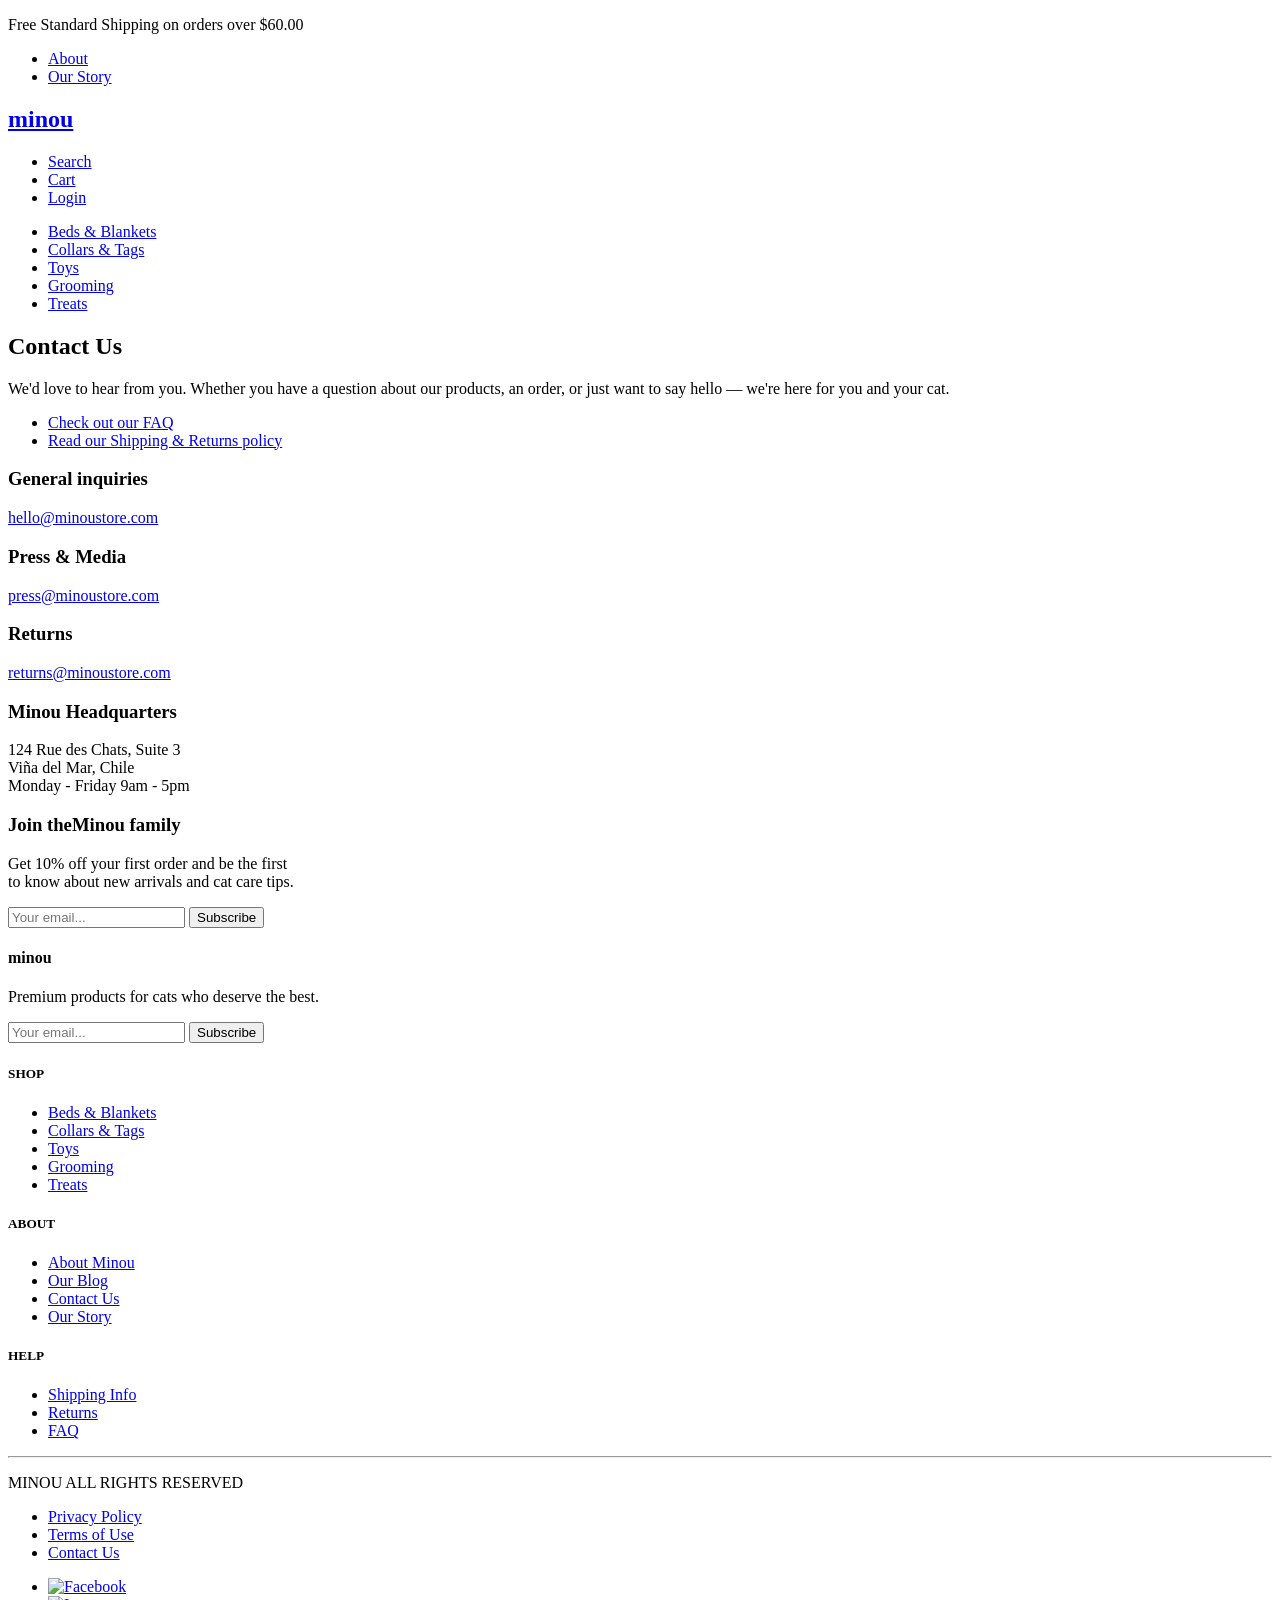
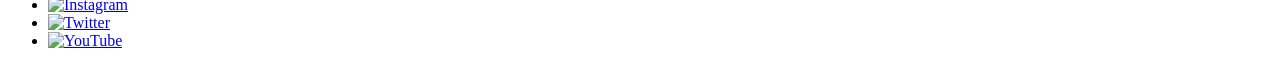
==== contacto.html @ 3acd1a12 "Add files via upload" ====
<!DOCTYPE html>
<html lang="en">
  <head>
    <meta charset="UTF-8" />
    <meta name="viewport" content="width=device-width, initial-scale=1.0"/>
    <title>Minou | Contact</title>
    <link rel="stylesheet" href="https://cdnjs.cloudflare.com/ajax/libs/animate.css/4.1.1/animate.min.css"/>
    <link rel="stylesheet" href="assets/estilos/estilos.css">
  </head>
  <body class="contact-page">
    <div class="preloader">
      <div class="spinner animate__animated animate__rotateIn"></div>
    </div>
    <header>
      <div class="top-bar">
        <p>Free Standard Shipping on orders over $60.00</p>
      </div>
      <nav class="main-nav">
        <ul class="nav-left">
          <li><a href="contacto.html">About</a></li>
          <li><a href="#">Our Story</a></li>
        </ul>
        <h1 class="logo"><a href="index.html">minou</a></h1>
        <ul class="nav-right">
          <li><a href="#" class="search-link">Search</a></li>
          <li><a href="#">Cart</a></li>
          <li><a href="#">Login</a></li>
        </ul>
      </nav>
      <nav class="sub-nav">
        <ul class="sub-list">
          <li><a href="producto.html">Beds & Blankets</a></li>
          <li><a href="#">Collars & Tags</a></li>
          <li><a href="#">Toys</a></li>
          <li><a href="shop.html">Grooming</a></li>
          <li><a href="#">Treats</a></li>
        </ul>
      </nav>
    </header>

    <main class="contact-section">
      <h2 class="contact-title">Contact Us</h2>
      <p class="contact-intro">
        We'd love to hear from you. Whether you have a question about our products, an order, or just want to say hello — we're here for you and your cat.
      </p>
      <ul class="contact-help">
        <li><a href="#">Check out our FAQ</a></li>
        <li><a href="#">Read our Shipping & Returns policy</a></li>
      </ul>

      <section class="contact-cards">
        <article class="contact-card">
          <h3>General inquiries</h3>
          <p><a href="mailto:hello@minoustore.com">hello@minoustore.com</a></p>
          <h3>Press & Media</h3>
          <p><a href="mailto:press@minoustore.com">press@minoustore.com</a></p>
          <h3>Returns</h3>
          <p><a href="mailto:returns@minoustore.com">returns@minoustore.com</a></p>
        </article>
        <article class="contact-card">
          <h3>Minou Headquarters</h3>
          <p>
            124 Rue des Chats, Suite 3<br/>
            Viña del Mar, Chile<br/>
            Monday - Friday 9am - 5pm
          </p>
        </article>
      </section>
    </main>

    <section class="join">
      <div class="join-wrap">
        <h3 class="join-title"><span>Join the</span><span>Minou family</span></h3>
        <p class="join-copy">Get 10% off your first order and be the first<br/>to know about new arrivals and cat care tips.</p>
        <form class="join-form" action="#">
          <input type="email" placeholder="Your email..." required>
          <button type="submit">Subscribe</button>
        </form>
      </div>
    </section>

    <footer class="site-footer">
      <div class="footer-inner">
        <div class="footer-brand">
          <h4 class="footer-logo">minou</h4>
          <p>Premium products for cats who deserve the best.</p>
          <form class="footer-form" action="#">
            <input type="email" placeholder="Your email..." required>
            <button type="submit">Subscribe</button>
          </form>
        </div>
        <div class="footer-col">
          <h5>SHOP</h5>
          <ul>
            <li><a href="#">Beds & Blankets</a></li>
            <li><a href="#">Collars & Tags</a></li>
            <li><a href="#">Toys</a></li>
            <li><a href="#">Grooming</a></li>
            <li><a href="#">Treats</a></li>
          </ul>
        </div>
        <div class="footer-col">
          <h5>ABOUT</h5>
          <ul>
            <li><a href="#">About Minou</a></li>
            <li><a href="#">Our Blog</a></li>
            <li><a href="#">Contact Us</a></li>
            <li><a href="#">Our Story</a></li>
          </ul>
        </div>
        <div class="footer-col">
          <h5>HELP</h5>
          <ul>
            <li><a href="#">Shipping Info</a></li>
            <li><a href="#">Returns</a></li>
            <li><a href="#">FAQ</a></li>
          </ul>
        </div>
      </div>
      <hr class="footer-sep">
      <div class="footer-bottom">
        <p>MINOU ALL RIGHTS RESERVED</p>
        <ul class="footer-legal">
          <li><a href="#">Privacy Policy</a></li>
          <li><a href="#">Terms of Use</a></li>
          <li><a href="#">Contact Us</a></li>
        </ul>
        <ul class="footer-social">
          <li><a href="#"><img src="assets/img/facebook.png" alt="Facebook"></a></li>
          <li><a href="#"><img src="assets/img/instagram-2.png" alt="Instagram"></a></li>
          <li><a href="#"><img src="assets/img/twitter.png" alt="Twitter"></a></li>
          <li><a href="#"><img src="assets/img/youtube.png" alt="YouTube"></a></li>
        </ul>
      </div>
    </footer>
  </body>
</html>
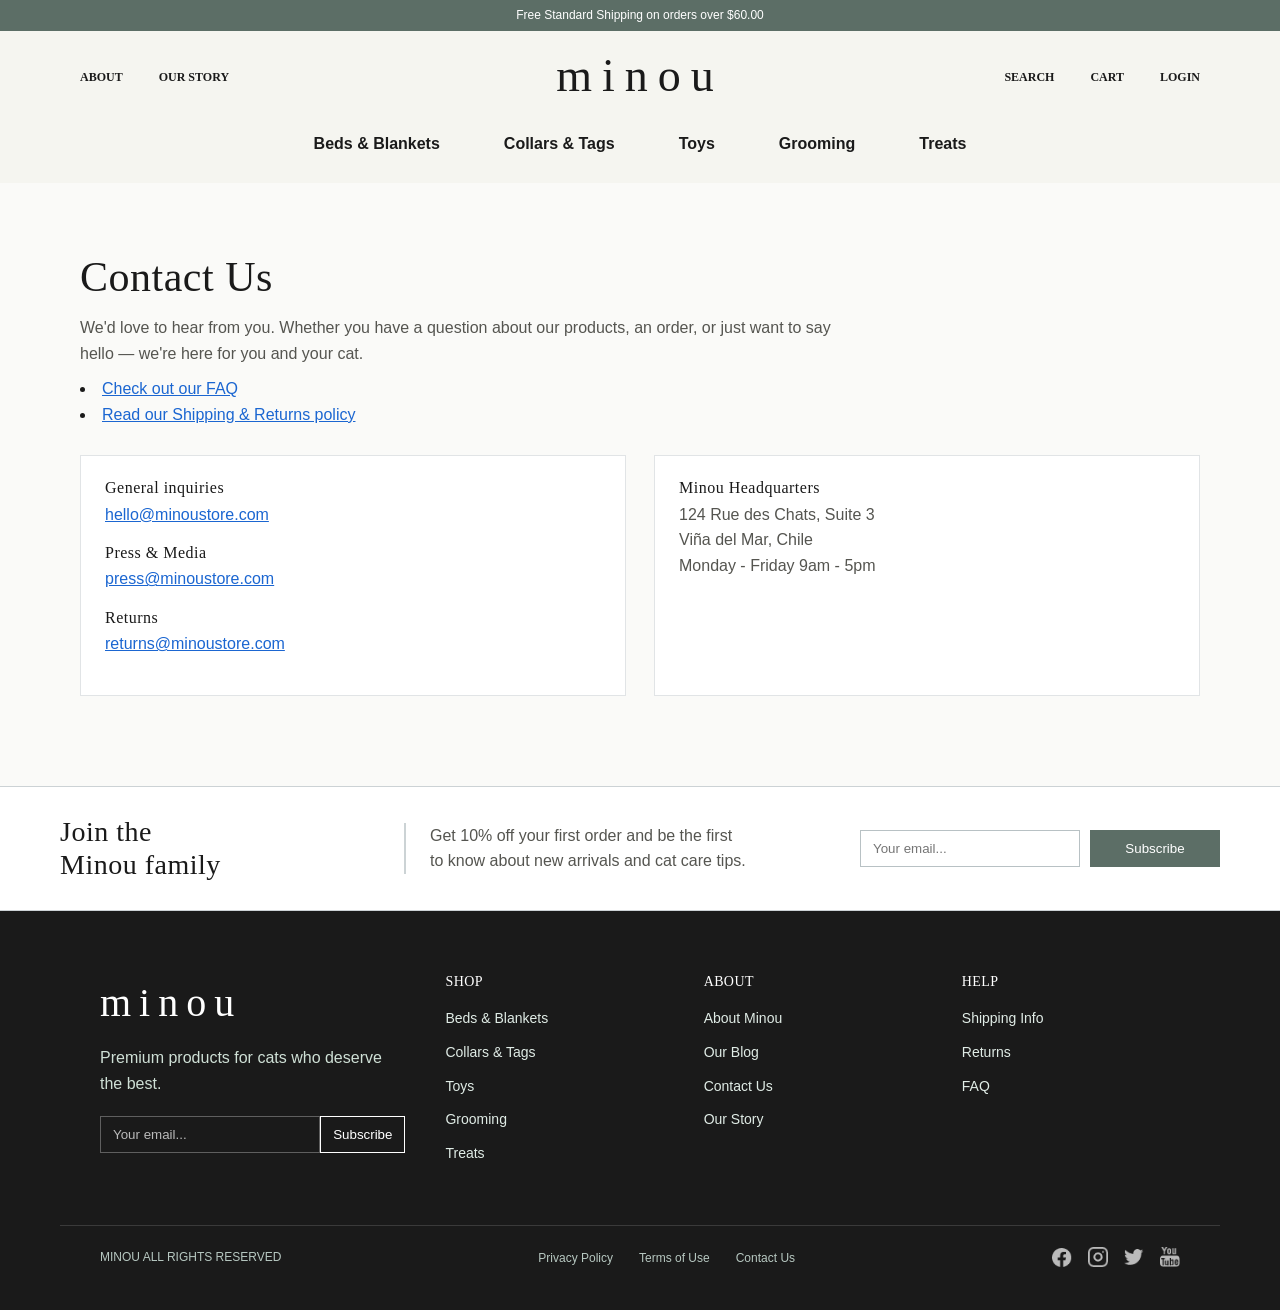
==== commit 264534d2: "Update contacto.html" ====
--- a/contacto.html
+++ b/contacto.html
@@ -3,6 +3,7 @@
   <head>
     <meta charset="UTF-8" />
     <meta name="viewport" content="width=device-width, initial-scale=1.0"/>
+    <link rel="icon" type="image/x-icon" href="assets/img/icon.png">
     <title>Minou | Contact</title>
     <link rel="stylesheet" href="https://cdnjs.cloudflare.com/ajax/libs/animate.css/4.1.1/animate.min.css"/>
     <link rel="stylesheet" href="assets/estilos/estilos.css">
@@ -134,4 +135,4 @@
       </div>
     </footer>
   </body>
-</html>+</html>
--- a/assets/estilos/estilos.css
+++ b/assets/estilos/estilos.css
@@ -0,0 +1,1555 @@
+/* ============================================================
+   Minou — main stylesheet
+   
+
+   ============================================================= */
+
+
+/* reset */
+* {
+  margin: 0;
+  padding: 0;
+  box-sizing: border-box;
+}
+
+img {
+  max-width: 100%;
+  height: auto;
+  display: block;
+}
+
+ul { list-style: none; }
+
+a {
+  text-decoration: none;
+  color: inherit;
+}
+
+
+/* variables */
+:root {
+  --color-bg:           #F5F5F0;
+  --color-offwhite:     #FAFAF8;
+  --color-white:        #FFFFFF;
+  --color-cream:        #E2E2DA;
+  --color-lightgray:    #E2E2DA;
+  --color-gray:         #9A9A90;
+  --color-accent:       #8FA89C;
+  --color-gold:         #5C6E66;
+  --color-brown:        #5C6E66;
+  --color-darkgreen:    #1A1A1A;
+  --color-text-primary: #1A1A1A;
+  --color-text-dark:    #555550;
+}
+
+
+/* base typography */
+body {
+  font-family: 'DM Sans', sans-serif;
+  font-weight: 300;
+  font-size: 16px;
+  color: var(--color-text-primary);
+  background: var(--color-bg);
+  line-height: 1.6;
+}
+
+h1, h2, h3, h4, h5,
+.logo, .footer-logo, .p-title, .join-title {
+  font-family: 'Cormorant Garamond', serif;
+  font-weight: 300;
+  letter-spacing: 0.5px;
+}
+
+
+/* ============================================================
+   PRELOADER
+   ============================================================= */
+.preloader {
+  position: fixed;
+  inset: 0;
+  background-color: var(--color-accent);
+  display: flex;
+  justify-content: center;
+  align-items: center;
+  z-index: 9999;
+  animation: ocultar 1.5s ease-in forwards;
+}
+
+.spinner {
+  width: 100px;
+  height: 100px;
+  border-radius: 50%;
+  border: 8px solid transparent;
+  border-top-color: var(--color-lightgray);
+  animation: girar 1s linear infinite;
+}
+
+@keyframes girar {
+  to { transform: rotate(360deg); }
+}
+
+@keyframes ocultar {
+  0%   { opacity: 1; visibility: visible; }
+  90%  { opacity: 1; }
+  100% { opacity: 0; visibility: hidden; z-index: -1; }
+}
+
+
+/* ============================================================
+   HEADER
+   ============================================================= */
+header { width: 100%; }
+
+/* top bar */
+.top-bar {
+  background: var(--color-gold);
+  text-align: center;
+  padding: 6px 0;
+}
+
+.top-bar p {
+  font-size: 12px;
+  color: var(--color-white);
+}
+
+/* main nav */
+.main-nav {
+  display: flex;
+  align-items: center;
+  justify-content: space-between;
+  padding: 22px 80px;
+  background: var(--color-bg);
+}
+
+.logo {
+  font-size: 46px;
+  letter-spacing: 10px;
+  line-height: 1;
+  text-align: center;
+  flex: 0 0 auto;
+}
+
+.logo a,
+.main-nav .logo a {
+  font-family: 'Cormorant Garamond', serif;
+  font-size: 46px;
+  font-weight: 300;
+  letter-spacing: 10px;
+  line-height: 1;
+  color: var(--color-text-primary);
+  text-transform: none;
+}
+
+.main-nav .logo a::after { display: none; }
+
+.nav-left,
+.nav-right {
+  display: flex;
+  gap: 36px;
+  align-items: center;
+  flex: 1 1 0;
+}
+
+.nav-left { justify-content: flex-start; }
+.nav-right { justify-content: flex-end; }
+
+.main-nav a {
+  font-family: 'Cormorant Garamond', serif;
+  font-size: 12px;
+  font-weight: 800;
+  line-height: 15px;
+  color: var(--color-text-primary);
+  text-transform: uppercase;
+  position: relative;
+  transition: color 0.25s ease;
+}
+
+.main-nav a:hover { color: var(--color-accent); }
+
+.main-nav a::after {
+  content: "";
+  position: absolute;
+  left: 0;
+  bottom: -8px;
+  height: 2px;
+  width: 0;
+  background: var(--color-accent);
+  transition: width 0.2s;
+}
+
+.main-nav a:hover::after { width: 100%; }
+
+/* category subnav */
+.sub-nav {
+  background: var(--color-bg);
+  padding: 10px 80px 26px;
+}
+
+.sub-list {
+  display: flex;
+  justify-content: center;
+  gap: 64px;
+  flex-wrap: wrap;
+}
+
+.sub-list a {
+  font-family: 'DM Sans', sans-serif;
+  font-size: 16px;
+  font-weight: 700;
+  line-height: 20px;
+  color: var(--color-text-primary);
+  transition: color 0.2s ease;
+}
+
+.sub-list a:hover { color: var(--color-accent); }
+
+.sub-list .is-active {
+  color: var(--color-text-primary);
+  border-bottom: 4px solid var(--color-gold);
+}
+
+
+/* ============================================================
+   BUTTONS
+   ============================================================= */
+.btn {
+  display: inline-block;
+  padding: 12px 22px;
+  background-color: var(--color-accent);
+  color: var(--color-white);
+  font-size: 13px;
+  letter-spacing: 0.3px;
+  transition: background-color 0.3s, transform 0.3s;
+}
+
+.btn:hover {
+  background-color: var(--color-darkgreen);
+  transform: translateY(-2px);
+}
+
+.btn-ghost {
+  width: 100%;
+  background: transparent;
+  border: 1px solid rgba(53, 78, 87, .35);
+  color: var(--color-text-primary);
+  padding: 10px 14px;
+  font-size: 14px;
+  display: flex;
+  gap: 10px;
+  align-items: center;
+  justify-content: center;
+  cursor: pointer;
+  transition: background 0.2s, color 0.2s;
+}
+
+.btn-ghost:hover {
+  background: var(--color-white);
+  color: var(--color-accent);
+}
+
+.btn-ghost .ico { line-height: 1; }
+
+.btn-ghost.small {
+  padding: 8px 10px;
+  font-size: 12px;
+}
+
+
+/* ============================================================
+   HERO
+   ============================================================= */
+.hero {
+  display: grid;
+  grid-template-columns: 1.05fr 0.95fr;
+  align-items: center;
+  column-gap: 60px;
+  padding: 90px 80px;
+  min-height: 700px;
+  max-height: 850px;
+  background-color: var(--color-bg);
+  background-image: url("../img/banner.jpg");
+  background-size: cover;
+  background-position: right center;
+  background-repeat: no-repeat;
+}
+
+.hero-text { max-width: 640px; }
+
+.hero-text h2 {
+  font-size: 56px;
+  line-height: 1.1;
+  color: var(--color-text-primary);
+  letter-spacing: 0.2px;
+  margin-bottom: 28px;
+}
+
+.hero-text p {
+  font-size: 16px;
+  color: var(--color-text-dark);
+  line-height: 1.7;
+  max-width: 560px;
+  margin-bottom: 30px;
+}
+
+
+/* ============================================================
+   PRODUCTS
+   ============================================================= */
+.products {
+  background: var(--color-bg);
+  padding: 0 24px 70px;
+}
+
+.products-head {
+  text-align: center;
+  padding: 24px 0;
+  border-top: 1px solid rgba(53, 78, 87, .25);
+  border-bottom: 1px solid rgba(53, 78, 87, .25);
+  margin-bottom: 24px;
+}
+
+.products-head h3 {
+  font-size: 32px;
+  margin-bottom: 6px;
+}
+
+.products-head p { color: var(--color-text-dark); }
+
+.products-bar {
+  display: flex;
+  justify-content: space-between;
+  align-items: center;
+  max-width: 1200px;
+  margin: 26px auto 14px;
+  padding: 0 8px;
+}
+
+.products-bar .bar-left,
+.products-bar .bar-right {
+  font-weight: 700;
+  font-size: 14px;
+  color: var(--color-text-primary);
+}
+
+.products-bar .bar-right a { color: var(--color-text-primary); }
+.products-bar .bar-right a:hover { color: var(--color-accent); }
+
+.products-grid {
+  max-width: 1200px;
+  margin: 0 auto;
+  display: grid;
+  grid-template-columns: repeat(4, minmax(240px, 1fr));
+  gap: 28px;
+}
+
+
+/* cards */
+.card {
+  background: var(--color-offwhite);
+  border: 1px solid rgba(53, 78, 87, .18);
+}
+
+.card-media {
+  background: #fff;
+  height: 360px;
+  display: flex;
+  align-items: center;
+  justify-content: center;
+  position: relative;
+}
+
+.card-media img {
+  max-width: 86%;
+  max-height: 86%;
+  object-fit: contain;
+}
+
+.badge {
+  position: absolute;
+  top: 14px;
+  left: 14px;
+  background: var(--color-offwhite);
+  color: var(--color-text-primary);
+  font-size: 12px;
+  font-weight: 700;
+  padding: 6px 10px;
+  border: 1px solid rgba(53, 78, 87, .2);
+}
+
+.badge-sale {
+  background: var(--color-cream);
+  color: var(--color-text-primary);
+}
+
+.card-info { padding: 14px; }
+.card-info h4 { font-size: 16px; margin-bottom: 4px; }
+
+.card-info .sub {
+  font-size: 12px;
+  color: var(--color-text-dark);
+  margin-bottom: 10px;
+}
+
+.card-info .price {
+  font-size: 14px;
+  color: var(--color-text-primary);
+  margin-bottom: 12px;
+}
+
+.card-info .price .old {
+  color: var(--color-gray);
+  text-decoration: line-through;
+  margin-left: 6px;
+}
+
+/* card image hover */
+.card img,
+.news-card img,
+.feature-card img {
+  transition: transform 0.4s ease;
+}
+
+.card img:hover,
+.news-card img:hover,
+.feature-card img:hover {
+  transform: scale(1.10);
+}
+
+
+/* ============================================================
+   VISUALS
+   ============================================================= */
+.visuals {
+  display: grid;
+  grid-template-columns: repeat(12, 1fr);
+  grid-auto-rows: minmax(380px, auto);
+  gap: 0;
+  background: var(--color-bg);
+}
+
+.visuals > :nth-child(1) { grid-column: 1 / 7;  grid-row: 1; }
+.visuals > :nth-child(2) { grid-column: 7 / 13; grid-row: 1; }
+.visuals > :nth-child(3) { grid-column: 1 / 7;  grid-row: 2; }
+.visuals > :nth-child(4) { grid-column: 7 / 13; grid-row: 2; }
+.visuals > :nth-child(5) { grid-column: 1 / 7;  grid-row: 3; }
+.visuals > :nth-child(6) { grid-column: 7 / 13; grid-row: 3; }
+
+/* text blocks */
+.block {
+  display: flex;
+  flex-direction: column;
+  justify-content: center;
+  padding: 60px;
+}
+
+.block h4 {
+  font-size: 36px;
+  line-height: 1.2;
+  margin-bottom: 18px;
+  color: var(--color-white);
+}
+
+.block p {
+  color: var(--color-white);
+  max-width: 520px;
+  margin-bottom: 22px;
+}
+
+.block-green { background: var(--color-accent); }
+.block-brown { background: var(--color-brown); }
+
+.block-cream { background: var(--color-bg); }
+.block-cream h4 { color: var(--color-text-primary); }
+.block-cream p  { color: var(--color-text-dark); }
+
+.block-brown h4,
+.block-brown p  { color: var(--color-white); }
+
+.block-green .btn-light,
+.block-brown .btn-light {
+  background: transparent;
+  color: #fff;
+  border: 1px solid rgba(255, 255, 255, .8);
+  padding: 10px 18px;
+}
+
+.block-cream .btn {
+  background: transparent;
+  color: var(--color-text-primary);
+  border: 1px solid rgba(53, 78, 87, .5);
+  padding: 10px 18px;
+}
+
+/* image blocks */
+.block-image img {
+  width: 100%;
+  height: 100%;
+  object-fit: cover;
+  display: block;
+}
+
+
+/* ============================================================
+   INSTAGRAM
+   ============================================================= */
+.instagram {
+  background: #F5FAFB;
+  padding: 80px 60px 72px;
+}
+
+.insta-logo {
+  display: flex;
+  flex-direction: column;
+  align-items: center;
+  justify-content: center;
+  gap: 8px;
+  margin-bottom: 40px;
+}
+
+.insta-logo img { width: 46px; }
+
+.insta-logo p {
+  font-size: 14px;
+  color: var(--color-text-primary);
+  font-weight: 600;
+}
+
+.insta-grid {
+  max-width: 1200px;
+  margin: 0 auto;
+  display: grid;
+  grid-template-columns: repeat(4, 1fr);
+  grid-auto-rows: 180px;
+  gap: 24px;
+}
+
+.insta-grid img {
+  width: 100%;
+  height: 100%;
+  object-fit: cover;
+  display: block;
+}
+
+.insta-grid img:nth-child(1) { grid-column: 1 / 3; grid-row: 1 / 3; }
+.insta-grid img:nth-child(2) { grid-column: 3 / 4; grid-row: 1 / 2; }
+.insta-grid img:nth-child(3) { grid-column: 4 / 5; grid-row: 1 / 2; }
+.insta-grid img:nth-child(4) { grid-column: 1 / 2; grid-row: 3 / 4; }
+.insta-grid img:nth-child(5) { grid-column: 2 / 3; grid-row: 3 / 4; }
+.insta-grid img:nth-child(6) { grid-column: 3 / 5; grid-row: 2 / 4; }
+
+
+/* ============================================================
+   NEWS / BLOG
+   ============================================================= */
+.news {
+  background: var(--color-bg);
+  padding: 80px 60px 90px;
+}
+
+.news-head {
+  text-align: center;
+  margin-bottom: 32px;
+}
+
+.news-head h3 {
+  font-size: 40px;
+  line-height: 1.1;
+  margin-bottom: 6px;
+}
+
+.news-head p {
+  font-size: 14px;
+  color: var(--color-text-dark);
+}
+
+.news-grid {
+  max-width: 1200px;
+  margin: 0 auto;
+  display: grid;
+  grid-template-columns: repeat(4, 1fr);
+  gap: 36px 32px;
+}
+
+.news-card img {
+  width: 100%;
+  height: 350px;
+  object-fit: cover;
+  display: block;
+}
+
+.news-card h5 {
+  margin-top: 14px;
+  font-size: 14px;
+  font-weight: 700;
+}
+
+.news-card .excerpt {
+  margin-top: 6px;
+  font-size: 12px;
+  color: var(--color-text-dark);
+  max-width: 260px;
+}
+
+.news-card .read {
+  display: inline-block;
+  margin-top: 12px;
+  font-size: 12px;
+  color: var(--color-text-primary);
+  text-decoration: underline;
+}
+
+.news-card .read:hover { color: var(--color-accent); }
+
+
+/* ============================================================
+   JOIN THE FAMILY
+   ============================================================= */
+.join {
+  background: var(--color-white);
+  border-top: 1px solid rgba(53, 78, 87, .25);
+  border-bottom: 1px solid rgba(53, 78, 87, .25);
+  padding: 28px 60px;
+}
+
+.join-wrap {
+  max-width: 1200px;
+  margin: 0 auto;
+  display: grid;
+  grid-template-columns: 320px 1fr 360px;
+  align-items: center;
+  gap: 24px;
+}
+
+.join-title {
+  font-size: 28px;
+  line-height: 1.2;
+  color: var(--color-text-primary);
+}
+
+.join-title span { display: block; }
+
+.join-copy {
+  color: var(--color-text-dark);
+  padding-left: 24px;
+  border-left: 2px solid rgba(53, 78, 87, .25);
+}
+
+.join-form {
+  display: grid;
+  grid-template-columns: 1fr 130px;
+  gap: 10px;
+}
+
+.join-form input {
+  padding: 10px 12px;
+  border: 1px solid rgba(53, 78, 87, .35);
+  outline: none;
+}
+
+.join-form button {
+  padding: 10px 12px;
+  background: var(--color-gold);
+  color: var(--color-white);
+  border: none;
+  cursor: pointer;
+}
+
+.join-form button:hover { background: var(--color-darkgreen); }
+
+
+/* ============================================================
+   FOOTER
+   ============================================================= */
+.site-footer {
+  background: var(--color-darkgreen);
+  color: var(--color-white);
+}
+
+.footer-inner {
+  max-width: 1200px;
+  margin: 0 auto;
+  padding: 60px;
+  display: grid;
+  grid-template-columns: 1.4fr 1fr 1fr 1fr;
+  gap: 40px;
+}
+
+.footer-logo {
+  font-size: 40px;
+  color: var(--color-white);
+  letter-spacing: 8px;
+  margin-bottom: 10px;
+}
+
+.footer-brand p {
+  color: #cfe0d6;
+  margin-bottom: 20px;
+}
+
+.footer-form {
+  display: grid;
+  grid-template-columns: 1fr auto;
+  gap: 0;
+}
+
+.footer-form input {
+  padding: 10px 12px;
+  border: 1px solid rgba(255, 255, 255, .3);
+  background: transparent;
+  color: var(--color-white);
+  outline: none;
+}
+
+.footer-form input::placeholder { color: rgba(255, 255, 255, .7); }
+
+.footer-form button {
+  padding: 10px 12px;
+  background: var(--color-darkgreen);
+  color: var(--color-white);
+  border: 1px solid var(--color-white);
+  cursor: pointer;
+  transition: background-color 0.3s;
+}
+
+.footer-form button:hover { background: var(--color-gold); }
+
+.footer-col h5 {
+  font-size: 14px;
+  margin-bottom: 12px;
+  letter-spacing: 0.4px;
+}
+
+.footer-col ul { display: grid; gap: 8px; }
+
+.footer-col a {
+  color: #e0ece6;
+  font-size: 14px;
+}
+
+.footer-col a:hover { color: #ffffff; }
+
+.footer-sep {
+  border: 0;
+  border-top: 1px solid rgba(255, 255, 255, .14);
+  margin: 0 60px;
+}
+
+.footer-bottom {
+  max-width: 1200px;
+  margin: 0 auto;
+  padding: 18px 60px 40px;
+  display: grid;
+  grid-template-columns: auto 1fr auto;
+  align-items: center;
+  gap: 20px;
+}
+
+.footer-bottom p {
+  color: #b7c8c1;
+  font-size: 12px;
+}
+
+.footer-legal {
+  display: flex;
+  gap: 26px;
+  justify-self: center;
+}
+
+.footer-legal a {
+  color: #b7c8c1;
+  font-size: 12px;
+}
+
+.footer-legal a:hover { color: #ffffff; }
+
+.footer-social {
+  display: flex;
+  gap: 16px;
+  align-items: center;
+}
+
+.footer-social img {
+  width: 20px;
+  height: 20px;
+  object-fit: contain;
+  filter: brightness(0) invert(1);
+  opacity: 0.7;
+  transition: opacity 0.2s;
+}
+
+.footer-social a:hover img { opacity: 1; }
+
+
+/* ============================================================
+   SHOP PAGE
+   ============================================================= */
+
+/* shop hero */
+.shop-hero {
+  display: grid;
+  grid-template-columns: 1.1fr 0.9fr;
+  align-items: center;
+  gap: 60px;
+  padding: 70px 80px;
+  background: var(--color-offwhite);
+}
+
+.shop-hero .hero-copy h2 {
+  font-size: 40px;
+  line-height: 1.15;
+  margin-bottom: 16px;
+  color: var(--color-text-primary);
+}
+
+.shop-hero .hero-copy p {
+  max-width: 560px;
+  color: var(--color-text-dark);
+}
+
+.shop-hero .hero-art { display: flex; justify-content: flex-end; }
+
+.shop-hero .hero-art img {
+  width: 80%;
+  object-fit: contain;
+}
+
+/* shop layout */
+.shop-layout {
+  display: grid;
+  grid-template-columns: 220px 1fr;
+  gap: 40px;
+  background: var(--color-bg);
+  padding: 0 80px 80px;
+}
+
+/* visuals full width inside shop layout */
+.shop-layout > .visuals {
+  grid-column: 1 / -1;
+  width: 100%;
+  margin: 0;
+}
+
+/* shop visuals: 2 blocks, 1 row */
+.shop-page .visuals {
+  display: grid;
+  grid-template-columns: repeat(12, 1fr);
+  grid-auto-rows: minmax(380px, auto);
+  gap: 0;
+  background: var(--color-bg);
+}
+
+.shop-page .visuals > :nth-child(1) { grid-column: 1 / 7;  grid-row: 1; }
+.shop-page .visuals > :nth-child(2) { grid-column: 7 / 13; grid-row: 1; }
+
+/* sidebar filters */
+.filters .filter-group { margin-bottom: 24px; }
+
+.filters h5 {
+  font-size: 14px;
+  font-weight: 700;
+  margin-bottom: 8px;
+  color: var(--color-text-primary);
+}
+
+.filters a {
+  font-size: 14px;
+  color: var(--color-text-primary);
+}
+
+.filters a.is-active { color: var(--color-accent); }
+
+.filters ul {
+  display: flex;
+  flex-direction: column;
+  gap: 6px;
+}
+
+/* catalog toolbar */
+.catalog .catalog-toolbar {
+  display: flex;
+  justify-content: flex-end;
+  margin: 4px 0 18px;
+}
+
+.catalog .sort {
+  padding: 10px 12px;
+  border: 1px solid rgba(53, 78, 87, .35);
+  background: #fff;
+  color: var(--color-text-primary);
+}
+
+/* featured product row */
+.feature-row {
+  display: grid;
+  grid-template-columns: 2fr 1fr;
+  gap: 24px;
+  margin-bottom: 24px;
+}
+
+.feature-card {
+  border: 1px solid rgba(53, 78, 87, .18);
+  background: #fff;
+}
+
+.feature-media {
+  height: 380px;
+  display: flex;
+  align-items: center;
+  justify-content: center;
+  position: relative;
+  background: #fff;
+}
+
+.feature-media img {
+  max-width: 86%;
+  max-height: 86%;
+  object-fit: contain;
+}
+
+.feature-info { padding: 14px; }
+.feature-info h4 { font-size: 16px; margin-bottom: 4px; }
+
+.feature-info .sub {
+  font-size: 12px;
+  color: var(--color-text-dark);
+  margin-bottom: 10px;
+}
+
+.feature-info .price {
+  font-size: 14px;
+  margin-bottom: 12px;
+}
+
+/* side stack mini cards */
+.side-stack {
+  display: grid;
+  grid-template-rows: 1fr 1fr;
+  gap: 24px;
+}
+
+.mini-card {
+  display: grid;
+  grid-template-columns: 130px 1fr;
+  gap: 0;
+  border: 1px solid rgba(53, 78, 87, .18);
+  background: #fff;
+  overflow: hidden;
+}
+
+.mini-card img {
+  width: 100%;
+  height: 100%;
+  object-fit: contain;
+  background: #fff;
+  padding: 12px;
+}
+
+.mini-info { padding: 12px; }
+.mini-info h6 { font-size: 14px; margin-bottom: 6px; }
+.mini-info .price { font-size: 14px; margin-bottom: 10px; }
+
+/* product grid */
+.grid-products {
+  display: grid;
+  grid-template-columns: repeat(3, 1fr);
+  gap: 24px;
+}
+
+.grid-products .card-media {
+  background: #fff;
+  height: 240px;
+  display: flex;
+  align-items: center;
+  justify-content: center;
+}
+
+.grid-products .card-media img {
+  max-width: 86%;
+  max-height: 86%;
+  object-fit: contain;
+}
+
+.grid-products .card-info { padding: 14px; }
+.grid-products .card-info h4 { font-size: 14px; margin-bottom: 4px; }
+
+.grid-products .card-info .sub {
+  font-size: 12px;
+  color: var(--color-text-dark);
+  margin-bottom: 10px;
+}
+
+.grid-products .card-info .price {
+  font-size: 14px;
+  margin-bottom: 12px;
+}
+
+
+/* ============================================================
+   PRODUCT PAGE
+   ============================================================= */
+.product-page { background: var(--color-bg); }
+
+.product-hero {
+  display: grid;
+  grid-template-columns: 1.1fr 0.9fr;
+  align-items: start;
+  gap: 60px;
+  padding: 70px 80px;
+  background: var(--color-bg);
+}
+
+.gallery .main-shot {
+  background: #fff;
+  border: 1px solid rgba(53, 78, 87, .18);
+  height: 420px;
+  display: flex;
+  align-items: center;
+  justify-content: center;
+  margin-bottom: 16px;
+}
+
+.gallery .main-shot img {
+  max-width: 88%;
+  max-height: 88%;
+  object-fit: contain;
+}
+
+.gallery .thumbs {
+  display: flex;
+  gap: 14px;
+  align-items: center;
+}
+
+.gallery .thumbs img {
+  width: 68px;
+  height: 68px;
+  background: #fff;
+  border: 1px solid rgba(53, 78, 87, .18);
+  padding: 6px;
+  object-fit: contain;
+  cursor: pointer;
+  transition: transform 0.2s ease;
+}
+
+.gallery .thumbs img:hover { transform: translateY(-2px); }
+
+.p-info .flag-sale {
+  display: inline-block;
+  font-size: 12px;
+  font-weight: 700;
+  background: var(--color-cream);
+  color: var(--color-text-primary);
+  border: 1px solid rgba(53, 78, 87, .2);
+  padding: 6px 10px;
+  margin-bottom: 10px;
+}
+
+.p-title {
+  font-size: 40px;
+  line-height: 1.15;
+  margin: 6px 0 10px;
+}
+
+.p-rating {
+  display: flex;
+  align-items: center;
+  gap: 10px;
+  margin-bottom: 12px;
+}
+
+.p-rating .stars {
+  letter-spacing: 2px;
+  color: var(--color-gold);
+  font-size: 14px;
+}
+
+.p-rating .reviews {
+  font-size: 12px;
+  text-decoration: underline;
+}
+
+.p-price {
+  margin: 8px 0 12px;
+  font-size: 16px;
+}
+
+.p-price .sale { font-weight: 700; }
+
+.p-price .old {
+  color: var(--color-gray);
+  text-decoration: line-through;
+  margin-left: 6px;
+}
+
+.p-excerpt {
+  color: var(--color-text-dark);
+  max-width: 520px;
+  margin-bottom: 14px;
+  font-size: 14px;
+  line-height: 1.7;
+}
+
+.p-accordion {
+  border-top: 1px solid rgba(53, 78, 87, .25);
+  border-bottom: 1px solid rgba(53, 78, 87, .25);
+  margin: 14px 0;
+}
+
+.p-accordion .acc-item {
+  width: 100%;
+  text-align: left;
+  background: transparent;
+  border: 0;
+  padding: 14px 0;
+  display: flex;
+  justify-content: space-between;
+  align-items: center;
+  color: var(--color-text-primary);
+  font-weight: 700;
+  cursor: default;
+  position: relative;
+}
+
+.p-accordion .acc-item span { pointer-events: none; }
+
+.p-accordion .acc-item::after {
+  content: "+";
+  font-weight: 700;
+}
+
+.p-accordion .acc-item + .acc-panel {
+  padding-bottom: 12px;
+  color: var(--color-text-dark);
+  font-size: 14px;
+  max-width: 560px;
+}
+
+.p-accordion .acc-panel + .acc-item {
+  border-top: 1px solid rgba(53, 78, 87, .25);
+}
+
+.p-actions {
+  display: flex;
+  align-items: center;
+  gap: 14px;
+  margin-top: 12px;
+}
+
+.qty {
+  display: flex;
+  align-items: center;
+  border: 1px solid rgba(53, 78, 87, .35);
+  background: #fff;
+  height: 38px;
+}
+
+.qty input {
+  width: 46px;
+  text-align: center;
+  border: 0;
+  outline: none;
+  font-size: 14px;
+  background: transparent;
+}
+
+.qty-btn {
+  width: 34px;
+  height: 100%;
+  border: 0;
+  background: transparent;
+  cursor: pointer;
+  font-size: 18px;
+}
+
+.btn.addcart {
+  background: var(--color-accent);
+  color: var(--color-white);
+  border: 0;
+  padding: 10px 18px;
+  display: inline-flex;
+  align-items: center;
+  gap: 8px;
+}
+
+.btn.addcart:hover { background: var(--color-darkgreen); }
+
+.related {
+  background: var(--color-bg);
+  padding: 0 24px 70px;
+}
+
+
+/* ============================================================
+   CONTACT PAGE
+   ============================================================= */
+.contact-page { background: var(--color-bg); }
+
+.contact-section {
+  padding: 60px 80px 30px;
+  background: var(--color-offwhite);
+}
+
+.contact-title {
+  font-size: 42px;
+  line-height: 1.15;
+  margin: 10px 0 14px;
+}
+
+.contact-intro {
+  max-width: 760px;
+  color: var(--color-text-dark);
+  margin-bottom: 10px;
+}
+
+.contact-help {
+  list-style: disc inside;
+  margin: 6px 0 28px;
+}
+
+.contact-help a {
+  text-decoration: underline;
+  color: #1B66D1;
+}
+
+.contact-cards {
+  display: grid;
+  grid-template-columns: 1fr 1fr;
+  gap: 28px;
+  margin-bottom: 60px;
+}
+
+.contact-card {
+  background: #fff;
+  border: 1px solid rgba(53, 78, 87, .15);
+  padding: 22px 24px;
+}
+
+.contact-card h3 {
+  font-size: 16px;
+  line-height: 1.2;
+  margin: 0 0 4px;
+}
+
+.contact-card p {
+  color: var(--color-text-dark);
+  margin: 0 0 16px;
+}
+
+.contact-card a {
+  color: #1B66D1;
+  text-decoration: underline;
+}
+
+
+/* ============================================================
+   RESPONSIVE
+   ============================================================= */
+
+/* 1100px — tablet */
+@media (max-width: 1100px) {
+
+  .main-nav { padding: 16px 24px; }
+
+  /* heroes */
+  .hero,
+  .shop-hero,
+  .product-hero,
+  .contact-hero {
+    grid-template-columns: 1fr;
+    gap: 24px;
+    padding: 60px 40px;
+  }
+
+  /* product grids */
+  .products-grid,
+  .product-grid {
+    grid-template-columns: repeat(2, minmax(0, 1fr));
+    gap: 20px;
+  }
+
+  .contact-wrap { grid-template-columns: 1fr; gap: 24px; }
+
+  /* news */
+  .news-grid { grid-template-columns: repeat(3, 1fr); }
+
+  /* shop layout */
+  .shop-layout {
+    grid-template-columns: 1fr;
+    gap: 0;
+    padding: 0;
+  }
+
+  /* filters: horizontal scroll on small screens */
+  .filters {
+    display: flex;
+    flex-direction: row;
+    overflow-x: auto;
+    gap: 0;
+    padding: 12px 20px;
+    border-bottom: 1px solid rgba(53, 78, 87, .18);
+    scrollbar-width: none;
+  }
+
+  .filters::-webkit-scrollbar { display: none; }
+
+  .filters .filter-group {
+    margin-bottom: 0;
+    flex-shrink: 0;
+    padding-right: 24px;
+    border-right: 1px solid rgba(53, 78, 87, .15);
+    margin-right: 20px;
+  }
+
+  .filters .filter-group:last-child { border-right: none; }
+
+  .filters h5 { white-space: nowrap; margin-bottom: 6px; }
+
+  .filters ul {
+    flex-direction: row;
+    flex-wrap: nowrap;
+    gap: 8px;
+  }
+
+  .filters a { white-space: nowrap; font-size: 13px; }
+
+  .catalog { padding: 20px 20px 40px; }
+
+  .feature-row { grid-template-columns: 1fr; }
+
+  .side-stack {
+    grid-template-rows: none;
+    grid-template-columns: 1fr 1fr;
+  }
+
+  .grid-products { grid-template-columns: repeat(2, 1fr); }
+
+  /* product page */
+  .product-hero {
+    grid-template-columns: 1fr;
+    gap: 28px;
+    padding: 60px 40px;
+  }
+
+  /* join */
+  .join-wrap { grid-template-columns: 1fr; gap: 12px; }
+  .join-copy { border-left: 0; padding-left: 0; }
+  .join-form { grid-template-columns: 1fr; justify-content: flex-start; }
+}
+
+
+/* 980px — visuals stack */
+@media (max-width: 980px) {
+
+  /* visuals: stack with image-first order */
+  .visuals {
+    display: flex;
+    flex-direction: column;
+    gap: 0;
+  }
+
+  .visuals > :nth-child(1) { order: 2; }
+  .visuals > :nth-child(2) { order: 1; }
+  .visuals > :nth-child(3) { order: 3; }
+  .visuals > :nth-child(4) { order: 4; }
+  .visuals > :nth-child(5) { order: 6; }
+  .visuals > :nth-child(6) { order: 5; }
+
+  .block        { padding: 40px; min-height: 280px; }
+  .block h4     { font-size: 28px; }
+
+  .block-image  { height: 300px; overflow: hidden; }
+  .block-image img { width: 100%; height: 100%; object-fit: cover; }
+
+  /* shop visuals: image first */
+  .shop-page .visuals {
+    display: flex;
+    flex-direction: column;
+    gap: 0;
+  }
+
+  .shop-page .visuals > :nth-child(1) { order: 2; }
+  .shop-page .visuals > :nth-child(2) { order: 1; }
+
+  .shop-layout > .visuals { grid-column: 1 / -1; width: 100%; margin: 0; }
+}
+
+
+/* 900px — instagram */
+@media (max-width: 900px) {
+
+  .insta-grid {
+    grid-template-columns: repeat(2, 1fr);
+    grid-auto-rows: 160px;
+    gap: 16px;
+  }
+
+  .insta-grid img {
+    grid-column: auto !important;
+    grid-row: auto !important;
+  }
+}
+
+
+/* 840px — news */
+@media (max-width: 840px) {
+
+  .news { padding: 64px 24px 80px; }
+
+  .news-grid {
+    grid-template-columns: repeat(2, 1fr);
+    gap: 28px 22px;
+  }
+}
+
+
+/* 640px — mobile */
+@media (max-width: 640px) {
+
+  /* collapsed nav */
+  .main-nav {
+    display: grid;
+    grid-template-columns: 32px 1fr auto;
+    align-items: center;
+    gap: 12px;
+    padding: 12px 16px;
+  }
+
+  .nav-left {
+    display: block;
+    position: relative;
+    width: 32px;
+    height: 20px;
+  }
+
+  .nav-left li { display: none !important; }
+
+  .nav-left::before {
+    content: "";
+    position: absolute;
+    left: 0;
+    top: 2px;
+    width: 26px;
+    height: 2px;
+    background: var(--color-text-primary);
+    border-radius: 2px;
+    box-shadow: 0 8px 0 var(--color-text-primary), 0 16px 0 var(--color-text-primary);
+  }
+
+  .logo { justify-self: center; font-size: 28px; line-height: 1; }
+
+  .nav-right {
+    display: flex;
+    gap: 16px;
+    align-items: center;
+    justify-content: flex-end;
+  }
+
+  /* search icon */
+  .search-link {
+    position: relative;
+    width: 18px;
+    height: 18px;
+    display: inline-block;
+    text-indent: -9999px;
+    overflow: visible;
+    padding: 0 !important;
+  }
+
+  .search-link::before {
+    content: "";
+    position: absolute;
+    width: 12px;
+    height: 12px;
+    left: 0;
+    top: 0;
+    border: 2px solid var(--color-text-primary);
+    border-radius: 50%;
+  }
+
+  .search-link::after {
+    content: "";
+    position: absolute;
+    width: 7px;
+    height: 2px;
+    left: 11px;
+    top: 12px;
+    background: var(--color-text-primary);
+    transform: rotate(45deg);
+    transform-origin: left center;
+  }
+
+  /* subnav horizontal scroll */
+  .sub-nav { padding: 8px 12px 16px; }
+
+  .sub-list {
+    gap: 22px;
+    overflow-x: auto;
+    white-space: nowrap;
+    -webkit-overflow-scrolling: touch;
+    scrollbar-width: none;
+  }
+
+  .sub-list::-webkit-scrollbar { display: none; }
+
+  /* heroes */
+  .hero,
+  .shop-hero,
+  .product-hero,
+  .contact-hero { padding: 40px 20px; }
+
+  .hero h2,
+  .shop-hero h2,
+  .product-hero h2 { font-size: 34px; line-height: 1.15; }
+
+  /* products */
+  .products-grid,
+  .product-grid { grid-template-columns: 1fr; gap: 22px; }
+
+  /* visuals */
+  .block { padding: 28px 20px; min-height: 240px; }
+  .block h4 { font-size: 22px; margin-bottom: 12px; }
+  .block p  { font-size: 14px; margin-bottom: 16px; }
+  .block-image { height: 240px; }
+
+  /* instagram */
+  .instagram { padding: 56px 24px; }
+
+  /* news */
+  .news-grid { grid-template-columns: 1fr; }
+  .news-card img { height: 240px; }
+
+  /* join */
+  .join { padding: 24px 16px; }
+  .join-wrap { gap: 12px; }
+  .join-form { display: grid; grid-template-columns: 1fr; gap: 8px; }
+  .join-form input,
+  .join-form button { width: 100%; }
+
+  /* contact */
+  .contact-section { padding: 40px 20px; }
+  .contact-cards { grid-template-columns: 1fr; gap: 22px; }
+
+  /* footer */
+  .footer-inner { grid-template-columns: 1fr; gap: 18px; }
+  .footer-bottom { grid-template-columns: 1fr; justify-items: center; gap: 12px; }
+  .footer-sep { margin: 0 24px; }
+}
+
+
+/* 560px — shop & product */
+@media (max-width: 560px) {
+
+  .shop-hero { padding: 40px 20px; }
+  .shop-hero .hero-copy h2 { font-size: 32px; }
+
+  .catalog { padding: 16px 16px 40px; }
+
+  .grid-products { grid-template-columns: 1fr; }
+  .side-stack { grid-template-columns: 1fr; }
+  .mini-card { grid-template-columns: 100px 1fr; }
+
+  .product-hero { padding: 46px 24px; }
+  .gallery .main-shot { height: 340px; }
+  .gallery .thumbs img { width: 60px; height: 60px; }
+  .p-title { font-size: 32px; }
+}
